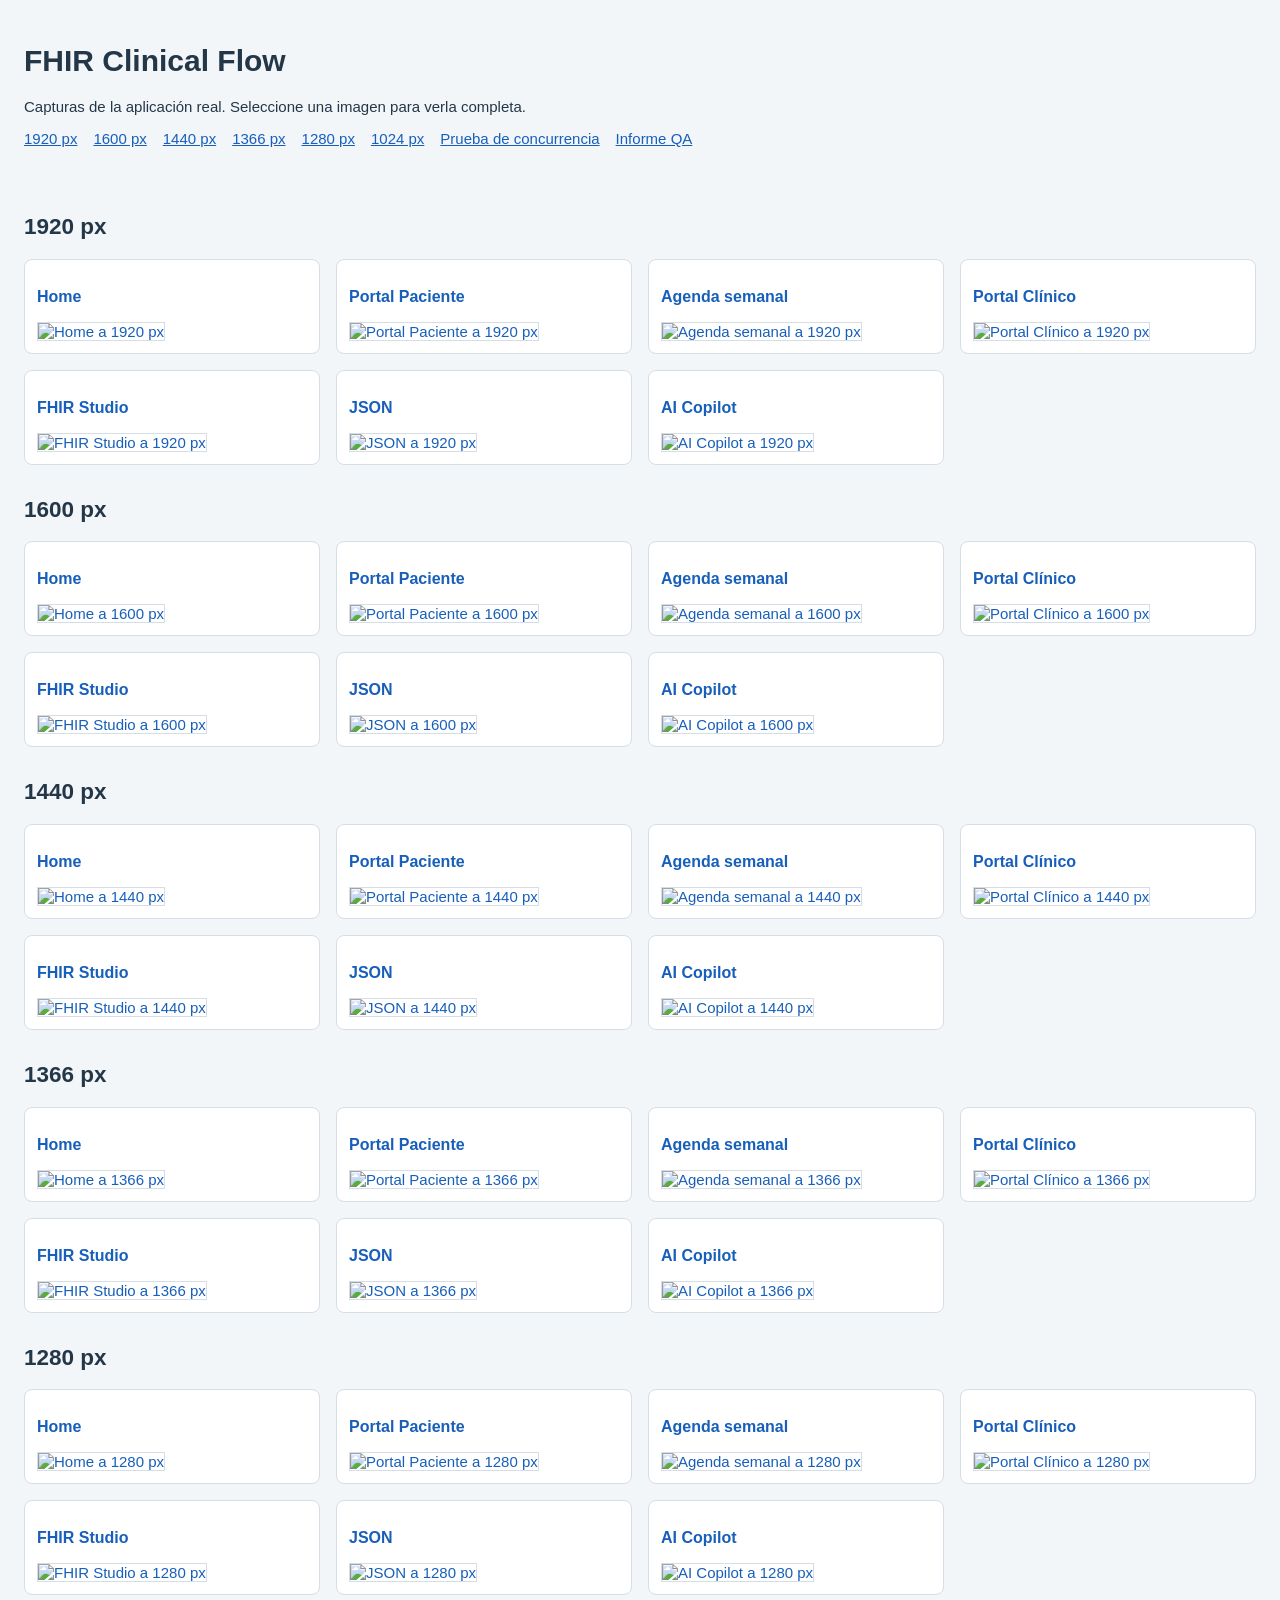
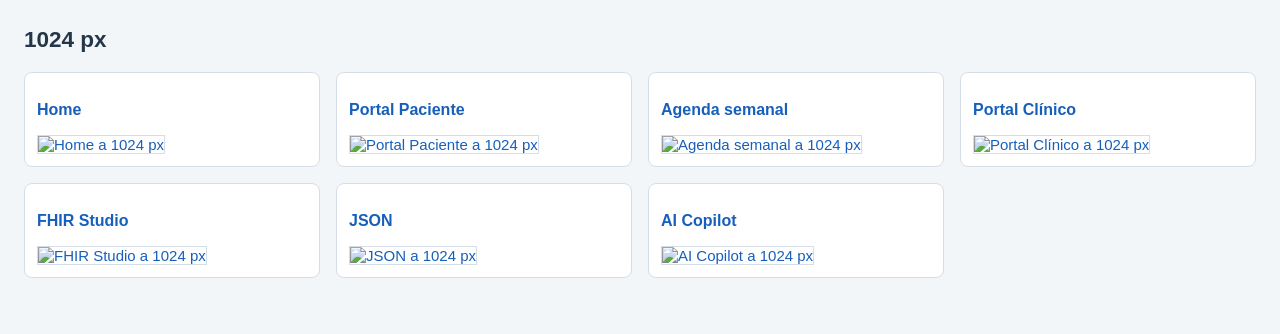
==== docs/qa-responsive/index.html @ 3923cfe6 "Completa el prototipo y renueva la portada con capturas de FHIR TEAM" ====
<!doctype html><html lang="es"><meta charset="utf-8"><meta name="viewport" content="width=device-width, initial-scale=1"><title>FHIR Clinical Flow — Evidencia visual</title><style>body{font:15px "Segoe UI",Arial,sans-serif;margin:0;background:#f3f6f9;color:#243748}header,main{max-width:1500px;margin:auto;padding:24px}nav{display:flex;flex-wrap:wrap;gap:16px}a{color:#175fba}h1{font-size:30px}.grid{display:grid;grid-template-columns:repeat(auto-fit,minmax(260px,1fr));gap:16px}.grid a{padding:12px;border:1px solid #d5dee7;border-radius:8px;background:white;text-decoration:none}h3{font-size:16px}img{width:100%;height:260px;object-fit:cover;object-position:top;border:1px solid #d5dee7}section{margin-bottom:32px}</style><header><h1>FHIR Clinical Flow</h1><p>Capturas de la aplicación real. Seleccione una imagen para verla completa.</p><nav><a href="#r1920">1920 px</a><a href="#r1600">1600 px</a><a href="#r1440">1440 px</a><a href="#r1366">1366 px</a><a href="#r1280">1280 px</a><a href="#r1024">1024 px</a><a href="calendar-stress.html">Prueba de concurrencia</a><a href="../QA_RESPONSIVE.md">Informe QA</a></nav></header><main><section id="r1920"><h2>1920 px</h2><div class="grid"><a href="1920-home.png"><h3>Home</h3><img loading="lazy" src="1920-home.png" alt="Home a 1920 px"></a><a href="1920-paciente.png"><h3>Portal Paciente</h3><img loading="lazy" src="1920-paciente.png" alt="Portal Paciente a 1920 px"></a><a href="1920-agenda.png"><h3>Agenda semanal</h3><img loading="lazy" src="1920-agenda.png" alt="Agenda semanal a 1920 px"></a><a href="1920-clinico.png"><h3>Portal Clínico</h3><img loading="lazy" src="1920-clinico.png" alt="Portal Clínico a 1920 px"></a><a href="1920-studio.png"><h3>FHIR Studio</h3><img loading="lazy" src="1920-studio.png" alt="FHIR Studio a 1920 px"></a><a href="1920-json.png"><h3>JSON</h3><img loading="lazy" src="1920-json.png" alt="JSON a 1920 px"></a><a href="1920-copilot.png"><h3>AI Copilot</h3><img loading="lazy" src="1920-copilot.png" alt="AI Copilot a 1920 px"></a></div></section><section id="r1600"><h2>1600 px</h2><div class="grid"><a href="1600-home.png"><h3>Home</h3><img loading="lazy" src="1600-home.png" alt="Home a 1600 px"></a><a href="1600-paciente.png"><h3>Portal Paciente</h3><img loading="lazy" src="1600-paciente.png" alt="Portal Paciente a 1600 px"></a><a href="1600-agenda.png"><h3>Agenda semanal</h3><img loading="lazy" src="1600-agenda.png" alt="Agenda semanal a 1600 px"></a><a href="1600-clinico.png"><h3>Portal Clínico</h3><img loading="lazy" src="1600-clinico.png" alt="Portal Clínico a 1600 px"></a><a href="1600-studio.png"><h3>FHIR Studio</h3><img loading="lazy" src="1600-studio.png" alt="FHIR Studio a 1600 px"></a><a href="1600-json.png"><h3>JSON</h3><img loading="lazy" src="1600-json.png" alt="JSON a 1600 px"></a><a href="1600-copilot.png"><h3>AI Copilot</h3><img loading="lazy" src="1600-copilot.png" alt="AI Copilot a 1600 px"></a></div></section><section id="r1440"><h2>1440 px</h2><div class="grid"><a href="1440-home.png"><h3>Home</h3><img loading="lazy" src="1440-home.png" alt="Home a 1440 px"></a><a href="1440-paciente.png"><h3>Portal Paciente</h3><img loading="lazy" src="1440-paciente.png" alt="Portal Paciente a 1440 px"></a><a href="1440-agenda.png"><h3>Agenda semanal</h3><img loading="lazy" src="1440-agenda.png" alt="Agenda semanal a 1440 px"></a><a href="1440-clinico.png"><h3>Portal Clínico</h3><img loading="lazy" src="1440-clinico.png" alt="Portal Clínico a 1440 px"></a><a href="1440-studio.png"><h3>FHIR Studio</h3><img loading="lazy" src="1440-studio.png" alt="FHIR Studio a 1440 px"></a><a href="1440-json.png"><h3>JSON</h3><img loading="lazy" src="1440-json.png" alt="JSON a 1440 px"></a><a href="1440-copilot.png"><h3>AI Copilot</h3><img loading="lazy" src="1440-copilot.png" alt="AI Copilot a 1440 px"></a></div></section><section id="r1366"><h2>1366 px</h2><div class="grid"><a href="1366-home.png"><h3>Home</h3><img loading="lazy" src="1366-home.png" alt="Home a 1366 px"></a><a href="1366-paciente.png"><h3>Portal Paciente</h3><img loading="lazy" src="1366-paciente.png" alt="Portal Paciente a 1366 px"></a><a href="1366-agenda.png"><h3>Agenda semanal</h3><img loading="lazy" src="1366-agenda.png" alt="Agenda semanal a 1366 px"></a><a href="1366-clinico.png"><h3>Portal Clínico</h3><img loading="lazy" src="1366-clinico.png" alt="Portal Clínico a 1366 px"></a><a href="1366-studio.png"><h3>FHIR Studio</h3><img loading="lazy" src="1366-studio.png" alt="FHIR Studio a 1366 px"></a><a href="1366-json.png"><h3>JSON</h3><img loading="lazy" src="1366-json.png" alt="JSON a 1366 px"></a><a href="1366-copilot.png"><h3>AI Copilot</h3><img loading="lazy" src="1366-copilot.png" alt="AI Copilot a 1366 px"></a></div></section><section id="r1280"><h2>1280 px</h2><div class="grid"><a href="1280-home.png"><h3>Home</h3><img loading="lazy" src="1280-home.png" alt="Home a 1280 px"></a><a href="1280-paciente.png"><h3>Portal Paciente</h3><img loading="lazy" src="1280-paciente.png" alt="Portal Paciente a 1280 px"></a><a href="1280-agenda.png"><h3>Agenda semanal</h3><img loading="lazy" src="1280-agenda.png" alt="Agenda semanal a 1280 px"></a><a href="1280-clinico.png"><h3>Portal Clínico</h3><img loading="lazy" src="1280-clinico.png" alt="Portal Clínico a 1280 px"></a><a href="1280-studio.png"><h3>FHIR Studio</h3><img loading="lazy" src="1280-studio.png" alt="FHIR Studio a 1280 px"></a><a href="1280-json.png"><h3>JSON</h3><img loading="lazy" src="1280-json.png" alt="JSON a 1280 px"></a><a href="1280-copilot.png"><h3>AI Copilot</h3><img loading="lazy" src="1280-copilot.png" alt="AI Copilot a 1280 px"></a></div></section><section id="r1024"><h2>1024 px</h2><div class="grid"><a href="1024-home.png"><h3>Home</h3><img loading="lazy" src="1024-home.png" alt="Home a 1024 px"></a><a href="1024-paciente.png"><h3>Portal Paciente</h3><img loading="lazy" src="1024-paciente.png" alt="Portal Paciente a 1024 px"></a><a href="1024-agenda.png"><h3>Agenda semanal</h3><img loading="lazy" src="1024-agenda.png" alt="Agenda semanal a 1024 px"></a><a href="1024-clinico.png"><h3>Portal Clínico</h3><img loading="lazy" src="1024-clinico.png" alt="Portal Clínico a 1024 px"></a><a href="1024-studio.png"><h3>FHIR Studio</h3><img loading="lazy" src="1024-studio.png" alt="FHIR Studio a 1024 px"></a><a href="1024-json.png"><h3>JSON</h3><img loading="lazy" src="1024-json.png" alt="JSON a 1024 px"></a><a href="1024-copilot.png"><h3>AI Copilot</h3><img loading="lazy" src="1024-copilot.png" alt="AI Copilot a 1024 px"></a></div></section></main></html>
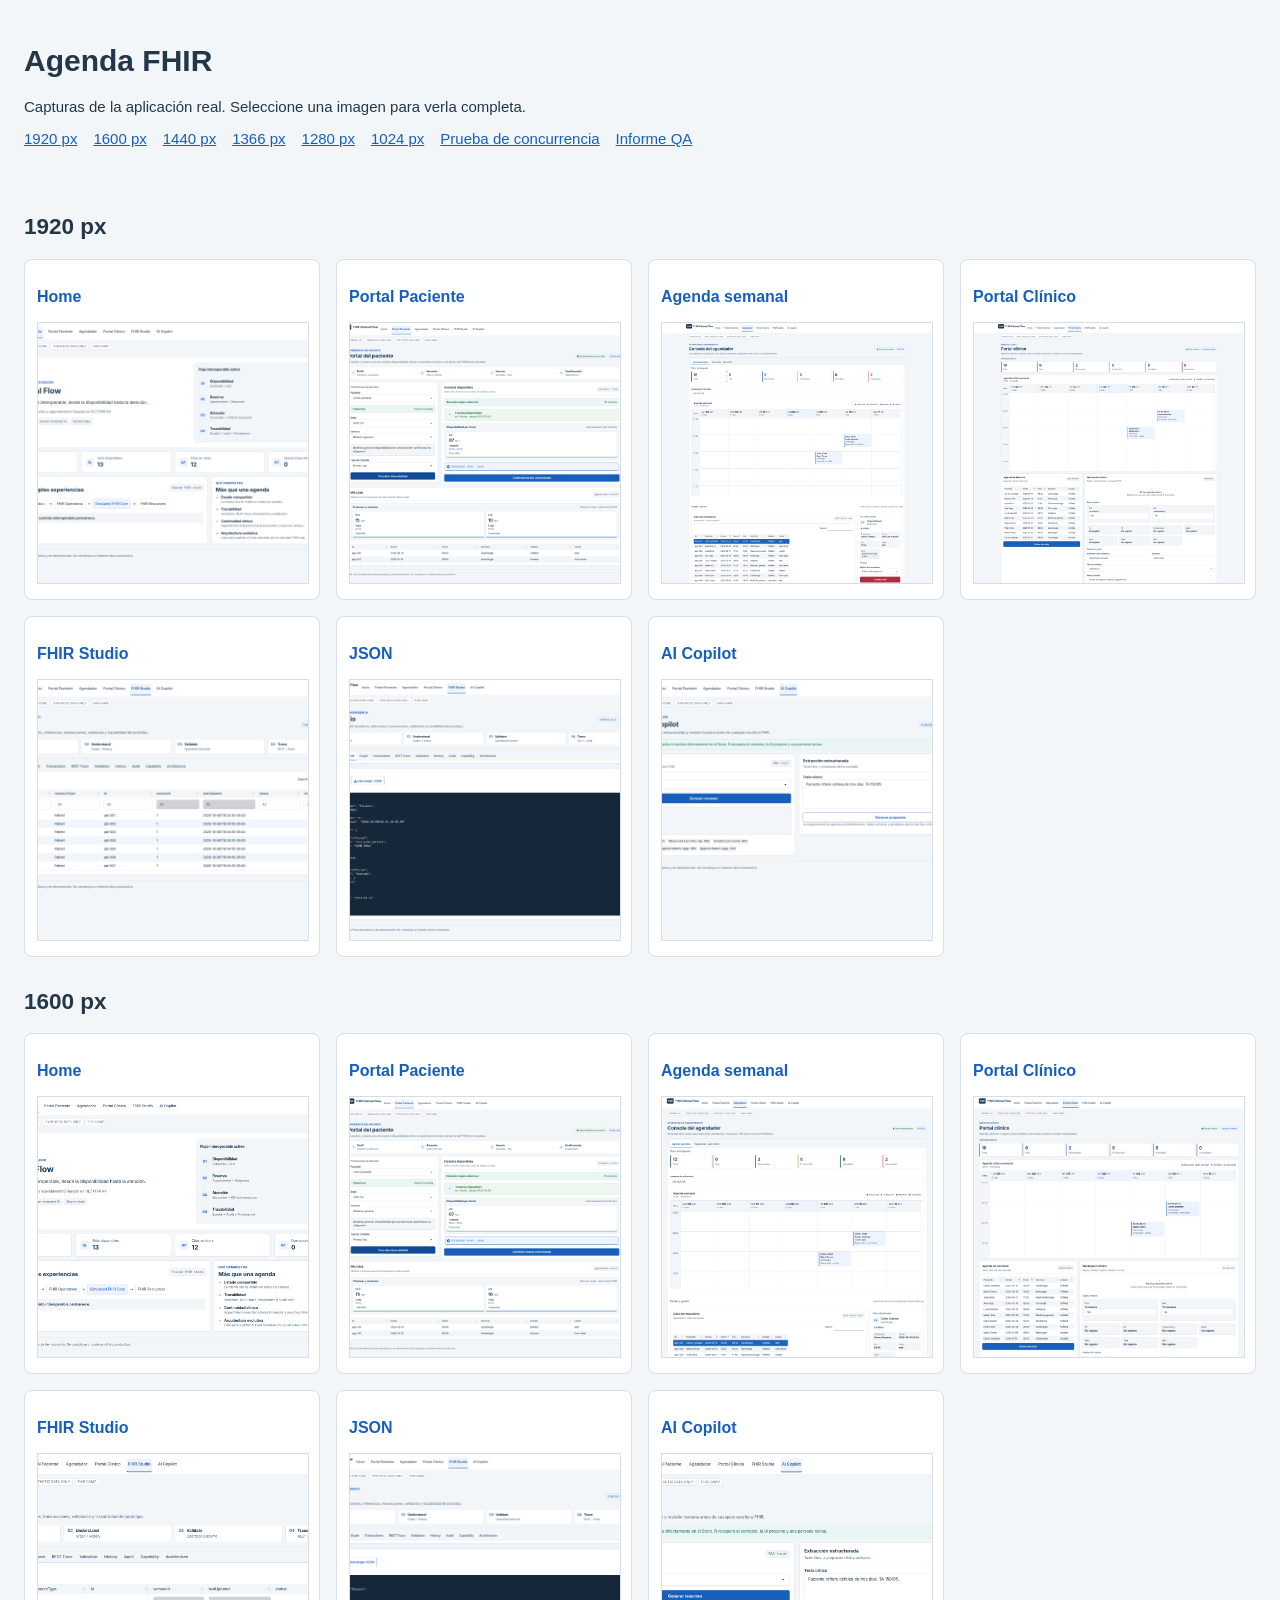
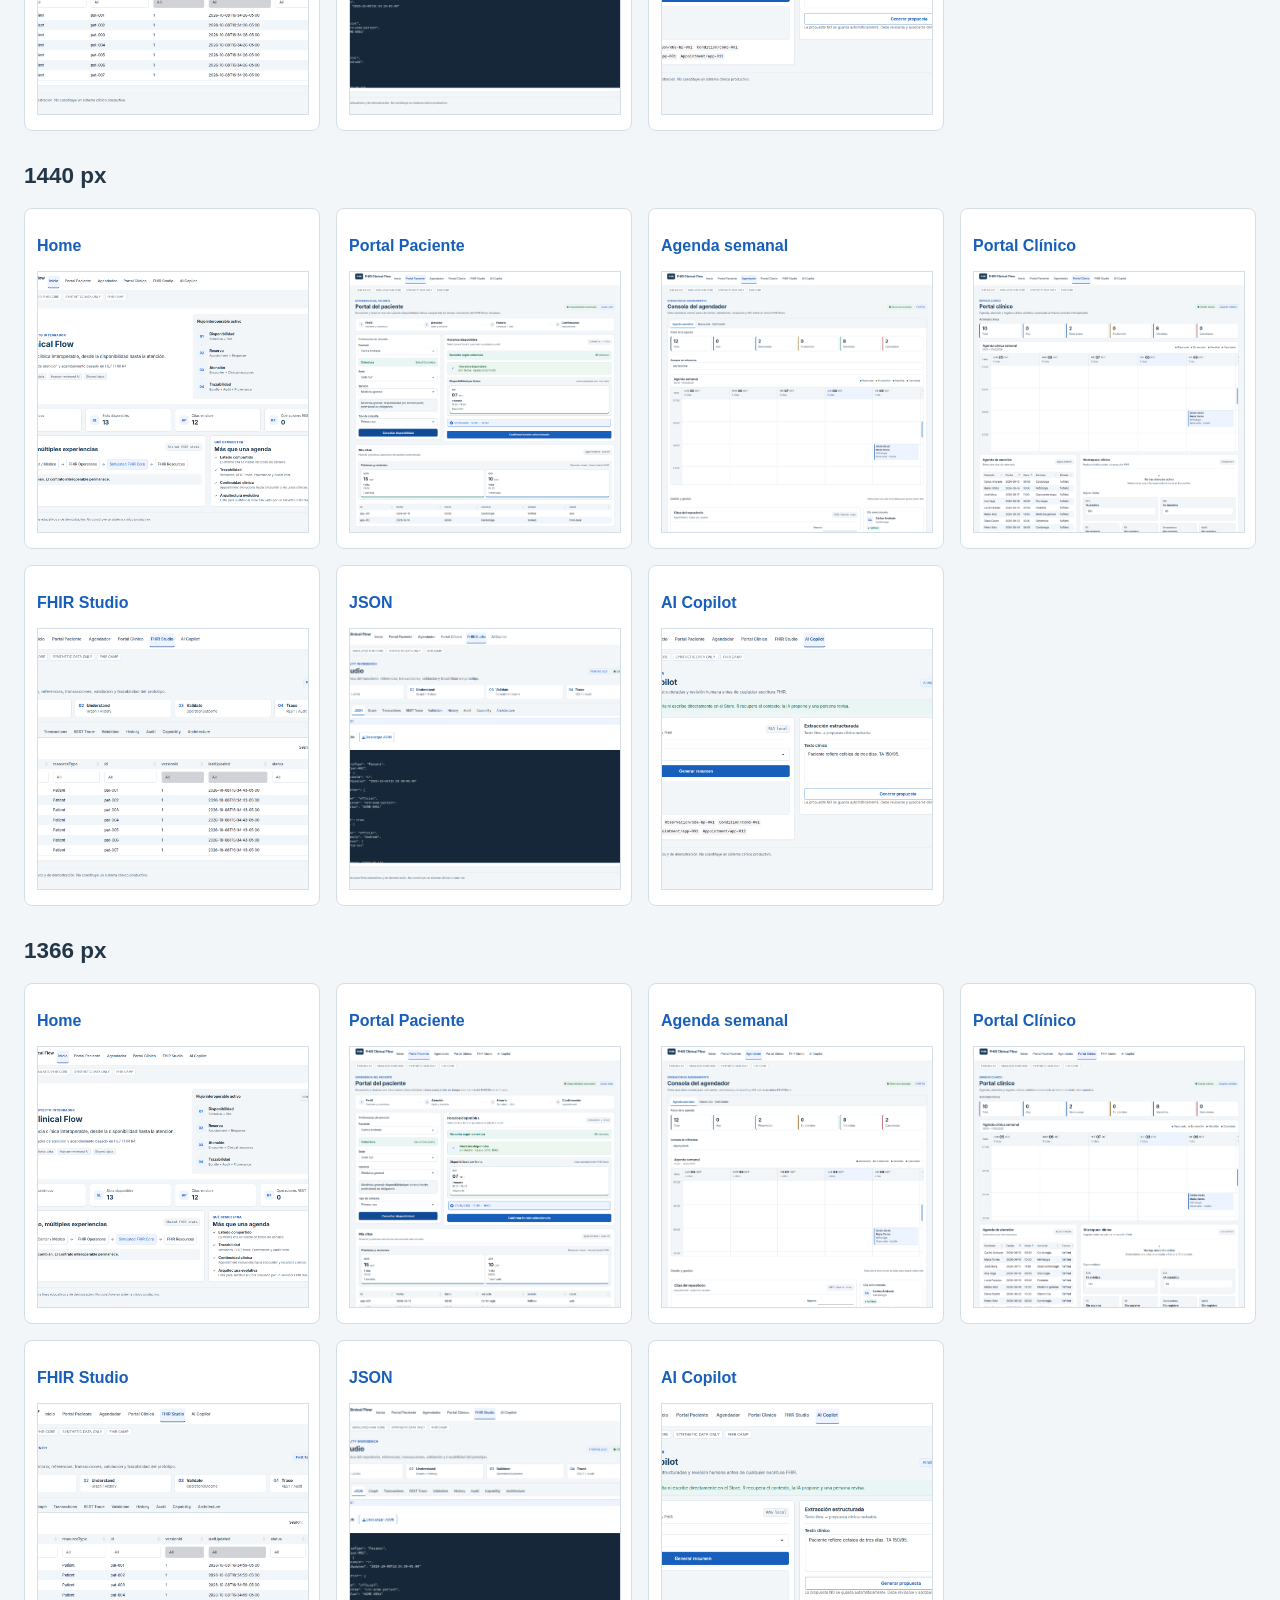
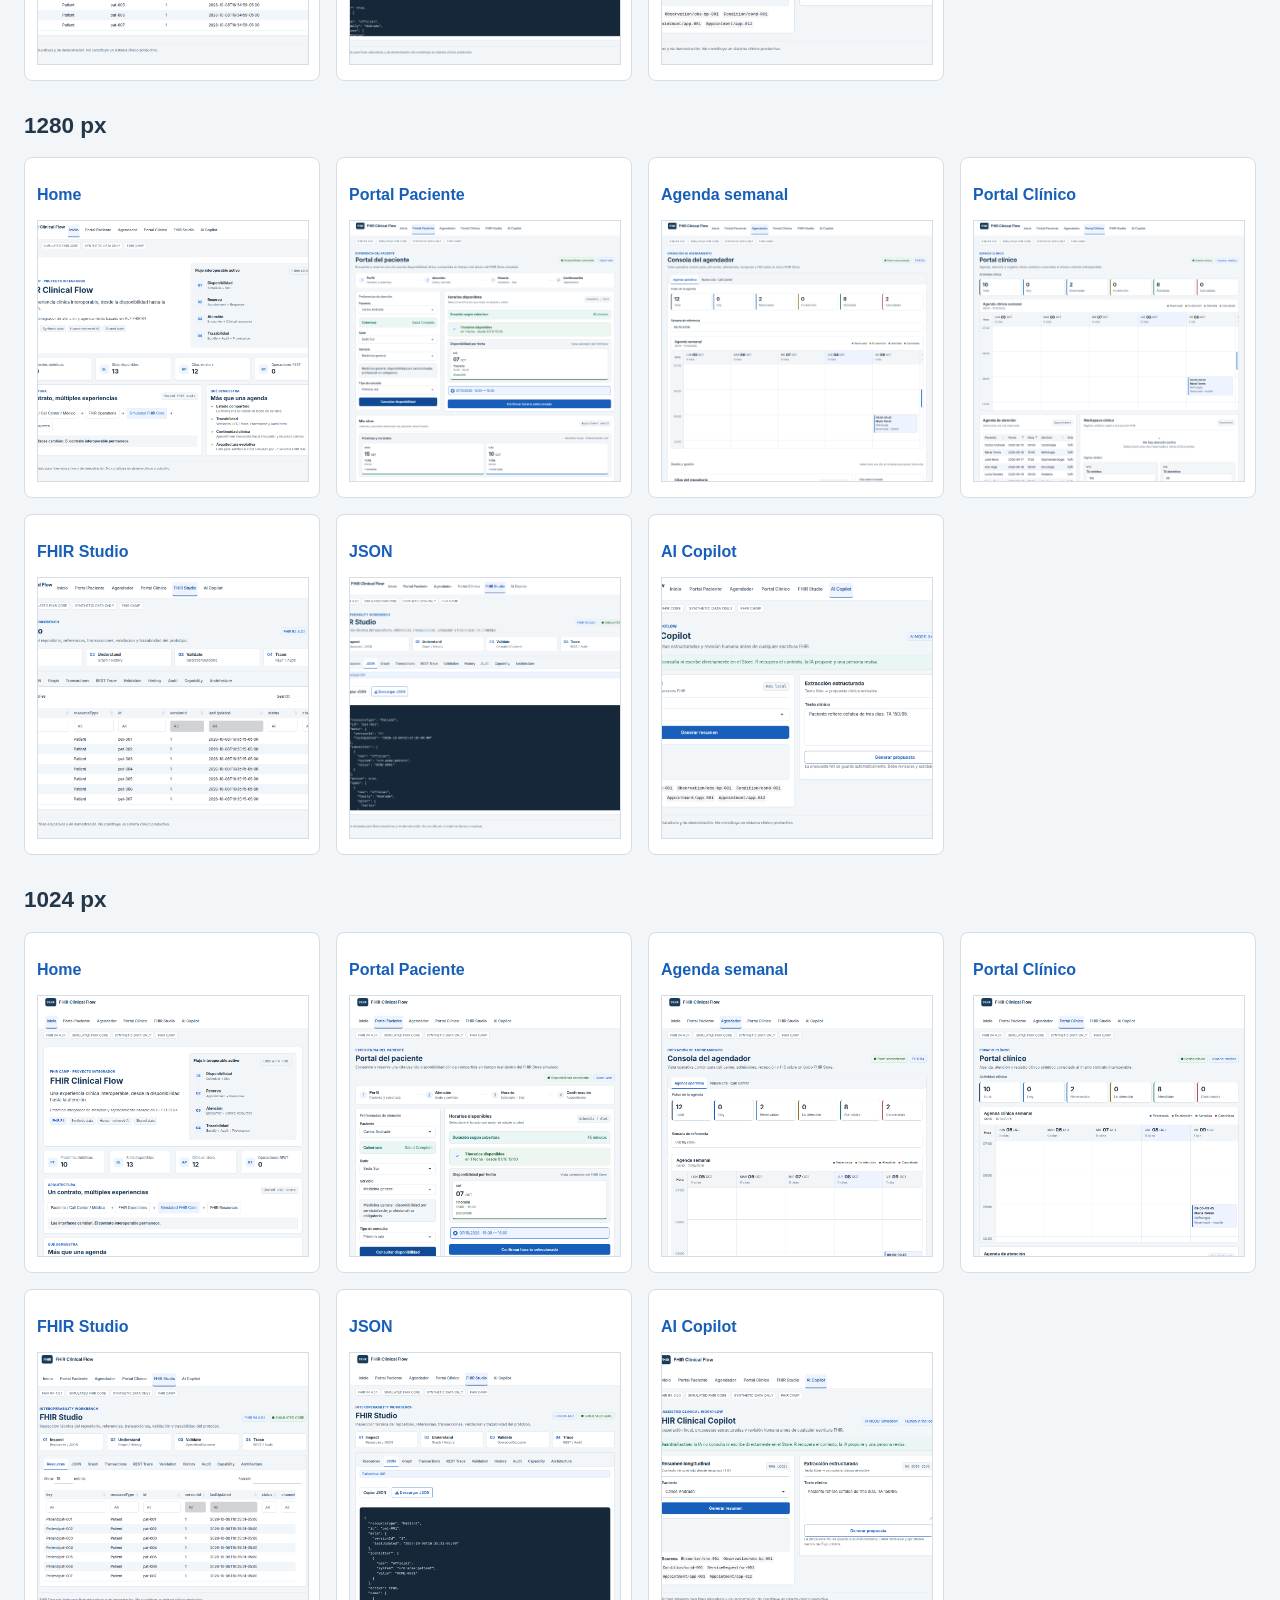
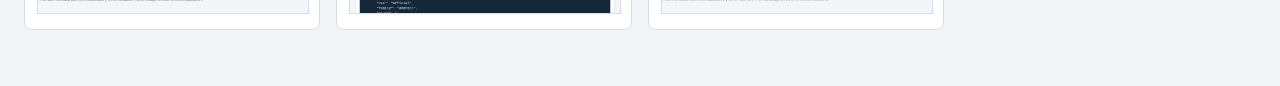
==== commit 06e74641: "Renombra el proyecto: fhir-clinical-flow.Rproj → agenda-fhir-r.Rproj y 'FHIR Clinical Flow' → 'Agend" ====
--- a/docs/qa-responsive/index.html
+++ b/docs/qa-responsive/index.html
@@ -1 +1 @@
-<!doctype html><html lang="es"><meta charset="utf-8"><meta name="viewport" content="width=device-width, initial-scale=1"><title>FHIR Clinical Flow — Evidencia visual</title><style>body{font:15px "Segoe UI",Arial,sans-serif;margin:0;background:#f3f6f9;color:#243748}header,main{max-width:1500px;margin:auto;padding:24px}nav{display:flex;flex-wrap:wrap;gap:16px}a{color:#175fba}h1{font-size:30px}.grid{display:grid;grid-template-columns:repeat(auto-fit,minmax(260px,1fr));gap:16px}.grid a{padding:12px;border:1px solid #d5dee7;border-radius:8px;background:white;text-decoration:none}h3{font-size:16px}img{width:100%;height:260px;object-fit:cover;object-position:top;border:1px solid #d5dee7}section{margin-bottom:32px}</style><header><h1>FHIR Clinical Flow</h1><p>Capturas de la aplicación real. Seleccione una imagen para verla completa.</p><nav><a href="#r1920">1920 px</a><a href="#r1600">1600 px</a><a href="#r1440">1440 px</a><a href="#r1366">1366 px</a><a href="#r1280">1280 px</a><a href="#r1024">1024 px</a><a href="calendar-stress.html">Prueba de concurrencia</a><a href="../QA_RESPONSIVE.md">Informe QA</a></nav></header><main><section id="r1920"><h2>1920 px</h2><div class="grid"><a href="1920-home.png"><h3>Home</h3><img loading="lazy" src="1920-home.png" alt="Home a 1920 px"></a><a href="1920-paciente.png"><h3>Portal Paciente</h3><img loading="lazy" src="1920-paciente.png" alt="Portal Paciente a 1920 px"></a><a href="1920-agenda.png"><h3>Agenda semanal</h3><img loading="lazy" src="1920-agenda.png" alt="Agenda semanal a 1920 px"></a><a href="1920-clinico.png"><h3>Portal Clínico</h3><img loading="lazy" src="1920-clinico.png" alt="Portal Clínico a 1920 px"></a><a href="1920-studio.png"><h3>FHIR Studio</h3><img loading="lazy" src="1920-studio.png" alt="FHIR Studio a 1920 px"></a><a href="1920-json.png"><h3>JSON</h3><img loading="lazy" src="1920-json.png" alt="JSON a 1920 px"></a><a href="1920-copilot.png"><h3>AI Copilot</h3><img loading="lazy" src="1920-copilot.png" alt="AI Copilot a 1920 px"></a></div></section><section id="r1600"><h2>1600 px</h2><div class="grid"><a href="1600-home.png"><h3>Home</h3><img loading="lazy" src="1600-home.png" alt="Home a 1600 px"></a><a href="1600-paciente.png"><h3>Portal Paciente</h3><img loading="lazy" src="1600-paciente.png" alt="Portal Paciente a 1600 px"></a><a href="1600-agenda.png"><h3>Agenda semanal</h3><img loading="lazy" src="1600-agenda.png" alt="Agenda semanal a 1600 px"></a><a href="1600-clinico.png"><h3>Portal Clínico</h3><img loading="lazy" src="1600-clinico.png" alt="Portal Clínico a 1600 px"></a><a href="1600-studio.png"><h3>FHIR Studio</h3><img loading="lazy" src="1600-studio.png" alt="FHIR Studio a 1600 px"></a><a href="1600-json.png"><h3>JSON</h3><img loading="lazy" src="1600-json.png" alt="JSON a 1600 px"></a><a href="1600-copilot.png"><h3>AI Copilot</h3><img loading="lazy" src="1600-copilot.png" alt="AI Copilot a 1600 px"></a></div></section><section id="r1440"><h2>1440 px</h2><div class="grid"><a href="1440-home.png"><h3>Home</h3><img loading="lazy" src="1440-home.png" alt="Home a 1440 px"></a><a href="1440-paciente.png"><h3>Portal Paciente</h3><img loading="lazy" src="1440-paciente.png" alt="Portal Paciente a 1440 px"></a><a href="1440-agenda.png"><h3>Agenda semanal</h3><img loading="lazy" src="1440-agenda.png" alt="Agenda semanal a 1440 px"></a><a href="1440-clinico.png"><h3>Portal Clínico</h3><img loading="lazy" src="1440-clinico.png" alt="Portal Clínico a 1440 px"></a><a href="1440-studio.png"><h3>FHIR Studio</h3><img loading="lazy" src="1440-studio.png" alt="FHIR Studio a 1440 px"></a><a href="1440-json.png"><h3>JSON</h3><img loading="lazy" src="1440-json.png" alt="JSON a 1440 px"></a><a href="1440-copilot.png"><h3>AI Copilot</h3><img loading="lazy" src="1440-copilot.png" alt="AI Copilot a 1440 px"></a></div></section><section id="r1366"><h2>1366 px</h2><div class="grid"><a href="1366-home.png"><h3>Home</h3><img loading="lazy" src="1366-home.png" alt="Home a 1366 px"></a><a href="1366-paciente.png"><h3>Portal Paciente</h3><img loading="lazy" src="1366-paciente.png" alt="Portal Paciente a 1366 px"></a><a href="1366-agenda.png"><h3>Agenda semanal</h3><img loading="lazy" src="1366-agenda.png" alt="Agenda semanal a 1366 px"></a><a href="1366-clinico.png"><h3>Portal Clínico</h3><img loading="lazy" src="1366-clinico.png" alt="Portal Clínico a 1366 px"></a><a href="1366-studio.png"><h3>FHIR Studio</h3><img loading="lazy" src="1366-studio.png" alt="FHIR Studio a 1366 px"></a><a href="1366-json.png"><h3>JSON</h3><img loading="lazy" src="1366-json.png" alt="JSON a 1366 px"></a><a href="1366-copilot.png"><h3>AI Copilot</h3><img loading="lazy" src="1366-copilot.png" alt="AI Copilot a 1366 px"></a></div></section><section id="r1280"><h2>1280 px</h2><div class="grid"><a href="1280-home.png"><h3>Home</h3><img loading="lazy" src="1280-home.png" alt="Home a 1280 px"></a><a href="1280-paciente.png"><h3>Portal Paciente</h3><img loading="lazy" src="1280-paciente.png" alt="Portal Paciente a 1280 px"></a><a href="1280-agenda.png"><h3>Agenda semanal</h3><img loading="lazy" src="1280-agenda.png" alt="Agenda semanal a 1280 px"></a><a href="1280-clinico.png"><h3>Portal Clínico</h3><img loading="lazy" src="1280-clinico.png" alt="Portal Clínico a 1280 px"></a><a href="1280-studio.png"><h3>FHIR Studio</h3><img loading="lazy" src="1280-studio.png" alt="FHIR Studio a 1280 px"></a><a href="1280-json.png"><h3>JSON</h3><img loading="lazy" src="1280-json.png" alt="JSON a 1280 px"></a><a href="1280-copilot.png"><h3>AI Copilot</h3><img loading="lazy" src="1280-copilot.png" alt="AI Copilot a 1280 px"></a></div></section><section id="r1024"><h2>1024 px</h2><div class="grid"><a href="1024-home.png"><h3>Home</h3><img loading="lazy" src="1024-home.png" alt="Home a 1024 px"></a><a href="1024-paciente.png"><h3>Portal Paciente</h3><img loading="lazy" src="1024-paciente.png" alt="Portal Paciente a 1024 px"></a><a href="1024-agenda.png"><h3>Agenda semanal</h3><img loading="lazy" src="1024-agenda.png" alt="Agenda semanal a 1024 px"></a><a href="1024-clinico.png"><h3>Portal Clínico</h3><img loading="lazy" src="1024-clinico.png" alt="Portal Clínico a 1024 px"></a><a href="1024-studio.png"><h3>FHIR Studio</h3><img loading="lazy" src="1024-studio.png" alt="FHIR Studio a 1024 px"></a><a href="1024-json.png"><h3>JSON</h3><img loading="lazy" src="1024-json.png" alt="JSON a 1024 px"></a><a href="1024-copilot.png"><h3>AI Copilot</h3><img loading="lazy" src="1024-copilot.png" alt="AI Copilot a 1024 px"></a></div></section></main></html>+<!doctype html><html lang="es"><meta charset="utf-8"><meta name="viewport" content="width=device-width, initial-scale=1"><title>Agenda FHIR — Evidencia visual</title><style>body{font:15px "Segoe UI",Arial,sans-serif;margin:0;background:#f3f6f9;color:#243748}header,main{max-width:1500px;margin:auto;padding:24px}nav{display:flex;flex-wrap:wrap;gap:16px}a{color:#175fba}h1{font-size:30px}.grid{display:grid;grid-template-columns:repeat(auto-fit,minmax(260px,1fr));gap:16px}.grid a{padding:12px;border:1px solid #d5dee7;border-radius:8px;background:white;text-decoration:none}h3{font-size:16px}img{width:100%;height:260px;object-fit:cover;object-position:top;border:1px solid #d5dee7}section{margin-bottom:32px}</style><header><h1>Agenda FHIR</h1><p>Capturas de la aplicación real. Seleccione una imagen para verla completa.</p><nav><a href="#r1920">1920 px</a><a href="#r1600">1600 px</a><a href="#r1440">1440 px</a><a href="#r1366">1366 px</a><a href="#r1280">1280 px</a><a href="#r1024">1024 px</a><a href="calendar-stress.html">Prueba de concurrencia</a><a href="../QA_RESPONSIVE.md">Informe QA</a></nav></header><main><section id="r1920"><h2>1920 px</h2><div class="grid"><a href="1920-home.png"><h3>Home</h3><img loading="lazy" src="1920-home.png" alt="Home a 1920 px"></a><a href="1920-paciente.png"><h3>Portal Paciente</h3><img loading="lazy" src="1920-paciente.png" alt="Portal Paciente a 1920 px"></a><a href="1920-agenda.png"><h3>Agenda semanal</h3><img loading="lazy" src="1920-agenda.png" alt="Agenda semanal a 1920 px"></a><a href="1920-clinico.png"><h3>Portal Clínico</h3><img loading="lazy" src="1920-clinico.png" alt="Portal Clínico a 1920 px"></a><a href="1920-studio.png"><h3>FHIR Studio</h3><img loading="lazy" src="1920-studio.png" alt="FHIR Studio a 1920 px"></a><a href="1920-json.png"><h3>JSON</h3><img loading="lazy" src="1920-json.png" alt="JSON a 1920 px"></a><a href="1920-copilot.png"><h3>AI Copilot</h3><img loading="lazy" src="1920-copilot.png" alt="AI Copilot a 1920 px"></a></div></section><section id="r1600"><h2>1600 px</h2><div class="grid"><a href="1600-home.png"><h3>Home</h3><img loading="lazy" src="1600-home.png" alt="Home a 1600 px"></a><a href="1600-paciente.png"><h3>Portal Paciente</h3><img loading="lazy" src="1600-paciente.png" alt="Portal Paciente a 1600 px"></a><a href="1600-agenda.png"><h3>Agenda semanal</h3><img loading="lazy" src="1600-agenda.png" alt="Agenda semanal a 1600 px"></a><a href="1600-clinico.png"><h3>Portal Clínico</h3><img loading="lazy" src="1600-clinico.png" alt="Portal Clínico a 1600 px"></a><a href="1600-studio.png"><h3>FHIR Studio</h3><img loading="lazy" src="1600-studio.png" alt="FHIR Studio a 1600 px"></a><a href="1600-json.png"><h3>JSON</h3><img loading="lazy" src="1600-json.png" alt="JSON a 1600 px"></a><a href="1600-copilot.png"><h3>AI Copilot</h3><img loading="lazy" src="1600-copilot.png" alt="AI Copilot a 1600 px"></a></div></section><section id="r1440"><h2>1440 px</h2><div class="grid"><a href="1440-home.png"><h3>Home</h3><img loading="lazy" src="1440-home.png" alt="Home a 1440 px"></a><a href="1440-paciente.png"><h3>Portal Paciente</h3><img loading="lazy" src="1440-paciente.png" alt="Portal Paciente a 1440 px"></a><a href="1440-agenda.png"><h3>Agenda semanal</h3><img loading="lazy" src="1440-agenda.png" alt="Agenda semanal a 1440 px"></a><a href="1440-clinico.png"><h3>Portal Clínico</h3><img loading="lazy" src="1440-clinico.png" alt="Portal Clínico a 1440 px"></a><a href="1440-studio.png"><h3>FHIR Studio</h3><img loading="lazy" src="1440-studio.png" alt="FHIR Studio a 1440 px"></a><a href="1440-json.png"><h3>JSON</h3><img loading="lazy" src="1440-json.png" alt="JSON a 1440 px"></a><a href="1440-copilot.png"><h3>AI Copilot</h3><img loading="lazy" src="1440-copilot.png" alt="AI Copilot a 1440 px"></a></div></section><section id="r1366"><h2>1366 px</h2><div class="grid"><a href="1366-home.png"><h3>Home</h3><img loading="lazy" src="1366-home.png" alt="Home a 1366 px"></a><a href="1366-paciente.png"><h3>Portal Paciente</h3><img loading="lazy" src="1366-paciente.png" alt="Portal Paciente a 1366 px"></a><a href="1366-agenda.png"><h3>Agenda semanal</h3><img loading="lazy" src="1366-agenda.png" alt="Agenda semanal a 1366 px"></a><a href="1366-clinico.png"><h3>Portal Clínico</h3><img loading="lazy" src="1366-clinico.png" alt="Portal Clínico a 1366 px"></a><a href="1366-studio.png"><h3>FHIR Studio</h3><img loading="lazy" src="1366-studio.png" alt="FHIR Studio a 1366 px"></a><a href="1366-json.png"><h3>JSON</h3><img loading="lazy" src="1366-json.png" alt="JSON a 1366 px"></a><a href="1366-copilot.png"><h3>AI Copilot</h3><img loading="lazy" src="1366-copilot.png" alt="AI Copilot a 1366 px"></a></div></section><section id="r1280"><h2>1280 px</h2><div class="grid"><a href="1280-home.png"><h3>Home</h3><img loading="lazy" src="1280-home.png" alt="Home a 1280 px"></a><a href="1280-paciente.png"><h3>Portal Paciente</h3><img loading="lazy" src="1280-paciente.png" alt="Portal Paciente a 1280 px"></a><a href="1280-agenda.png"><h3>Agenda semanal</h3><img loading="lazy" src="1280-agenda.png" alt="Agenda semanal a 1280 px"></a><a href="1280-clinico.png"><h3>Portal Clínico</h3><img loading="lazy" src="1280-clinico.png" alt="Portal Clínico a 1280 px"></a><a href="1280-studio.png"><h3>FHIR Studio</h3><img loading="lazy" src="1280-studio.png" alt="FHIR Studio a 1280 px"></a><a href="1280-json.png"><h3>JSON</h3><img loading="lazy" src="1280-json.png" alt="JSON a 1280 px"></a><a href="1280-copilot.png"><h3>AI Copilot</h3><img loading="lazy" src="1280-copilot.png" alt="AI Copilot a 1280 px"></a></div></section><section id="r1024"><h2>1024 px</h2><div class="grid"><a href="1024-home.png"><h3>Home</h3><img loading="lazy" src="1024-home.png" alt="Home a 1024 px"></a><a href="1024-paciente.png"><h3>Portal Paciente</h3><img loading="lazy" src="1024-paciente.png" alt="Portal Paciente a 1024 px"></a><a href="1024-agenda.png"><h3>Agenda semanal</h3><img loading="lazy" src="1024-agenda.png" alt="Agenda semanal a 1024 px"></a><a href="1024-clinico.png"><h3>Portal Clínico</h3><img loading="lazy" src="1024-clinico.png" alt="Portal Clínico a 1024 px"></a><a href="1024-studio.png"><h3>FHIR Studio</h3><img loading="lazy" src="1024-studio.png" alt="FHIR Studio a 1024 px"></a><a href="1024-json.png"><h3>JSON</h3><img loading="lazy" src="1024-json.png" alt="JSON a 1024 px"></a><a href="1024-copilot.png"><h3>AI Copilot</h3><img loading="lazy" src="1024-copilot.png" alt="AI Copilot a 1024 px"></a></div></section></main></html>
